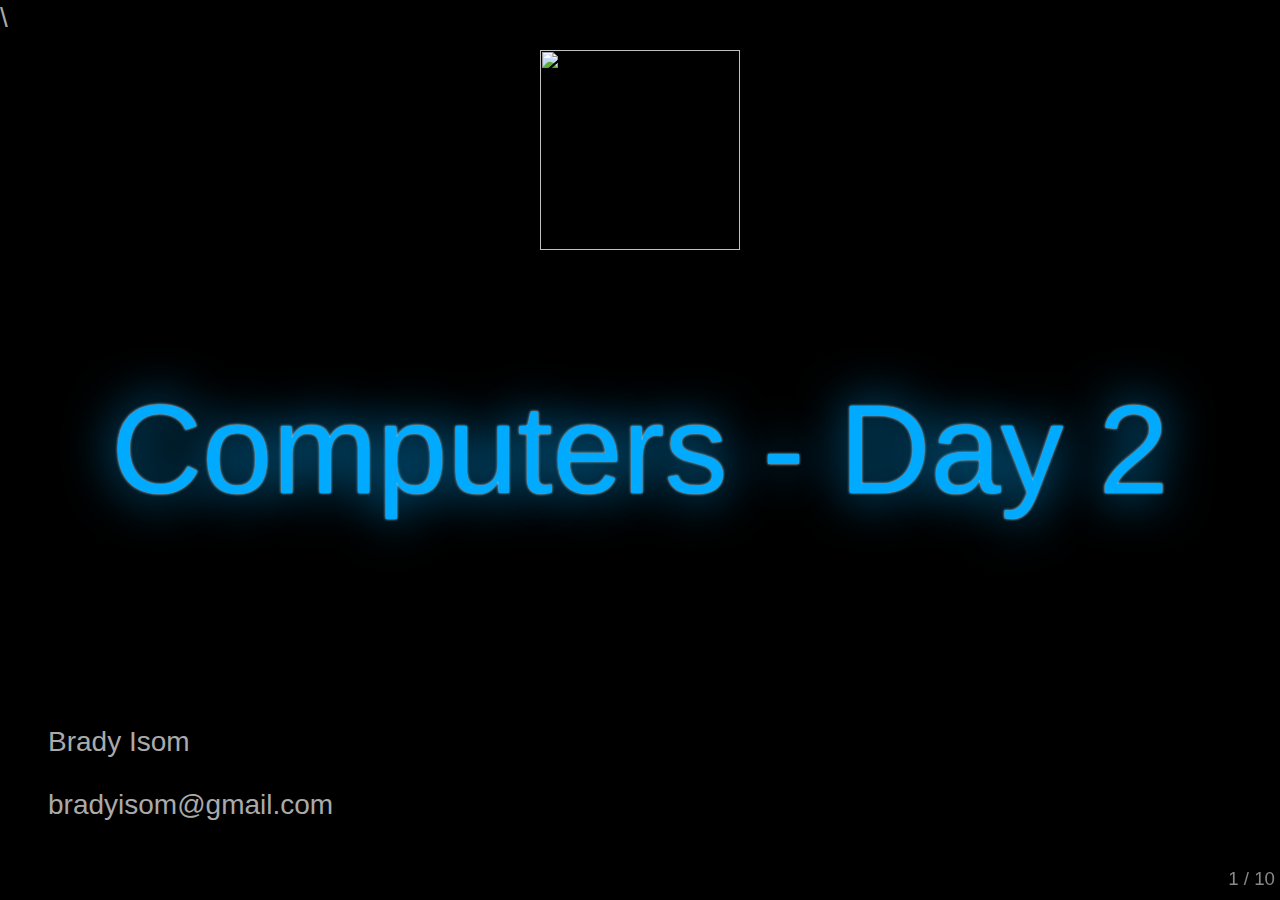
==== day2.html @ 20b05dba "Cleanup of day 1. Started day 2." ====
<!DOCTYPE html>
<html>
<head>
  <meta charset="utf-8">
  <meta http-equiv="X-UA-Compatible" content="IE=edge,chrome=1">
  <meta name="viewport" content="width=1024, user-scalable=no">

  <title>Computers MB - Day 2</title>

  <!-- Required stylesheet -->
  <link rel="stylesheet" media="screen" href="core/deck.core.css">

  <!-- Extension CSS files go here. Remove or add as needed. -->
  <link rel="stylesheet" media="screen" href="extensions/goto/deck.goto.css">
  <link rel="stylesheet" media="screen" href="extensions/menu/deck.menu.css">
  <link rel="stylesheet" media="screen" href="extensions/navigation/deck.navigation.css">
  <link rel="stylesheet" media="screen" href="extensions/status/deck.status.css">
  <link rel="stylesheet" media="screen" href="extensions/scale/deck.scale.css">

  <!-- Style theme. More available in /themes/style/ or create your own. -->
<!--   <link rel="stylesheet" media="screen" href="themes/style/web-2.0.css"> -->
  <link rel="stylesheet" media="screen" href="themes/style/neon.css">

  <!-- Transition theme. More available in /themes/transition/ or create your own. -->
  <link rel="stylesheet" media="screen" href="themes/transition/horizontal-slide.css">

  <!-- Basic black and white print styles -->
  <link rel="stylesheet" media="print" href="core/print.css">

  <link rel="stylesheet" href="styles.css">

  <!-- Required Modernizr file -->
  <script src="modernizr.custom.js"></script>
</head>
<body>
  <div class="deck-container">

    <!-- Begin slides. Just make elements with a class of slide. -->

    <section class="slide">
      <img class="logo" src="images/Computerbadge.gif" alt="">
      <h1>Computers - Day 2</h1>
      <div class="author">
        <p>Brady Isom</p>
        <p>bradyisom@gmail.com</p>
      </div>
    </section>
\
    <section class="slide">
      <h2>Overview</h2>
      <ul>
        <li>
          <b>Day 1 (2 weeks ago)</b>
          <ul>
            <li>Requirements 3, 4 &amp; 5</li>
          </ul>
        </li>
        <li>
          <b>Homework (Should be done!)</b>
          <ul>
            <li>Requirements 6 &amp; 7</li>
          </ul>
        </li>
        <li>
          <b>Day 2 (today)</b>
          <ul>
            <li>Requirements 1, 2, 8 &amp; 9</li>
            <li>Pass off</li>
          </ul>
        </li>
      </ul>
    </section>

    <section class="slide">
      <h1>Pencils Ready?</h1>
    </section>

    <section class="slide">
      <h2>Requirement #1</h2>

      <p>Discuss with your counselor the tips for online safety.</p>
      <ul>
        <li class="slide"></li>
        <li class="slide"></li>
        <li class="slide"></li>
        <li class="slide"></li>
      </ul>
    </section>
<!-- --

## Requirement #1

Discuss with your counselor the tips for online safety.

--

## Requirement #2a

Give a short history of the computer. 

--

## Requirement #2b

Explain how the invention of the computer has affected society, science, and technology.

--

## Requirement #8a

Explain why copyright laws exist

--

## Requirement #8b

Explain why it is not permissible to accept a paid, copyrighted computer game or program from a friend unless the game or program is considered freeware or shareware. Explain the concepts of freeware and shareware.

--

## Requirement #8c

Explain the restrictions and limitations of downloading music from the Internet

--

## Requirement 9

Find out about three career opportunities in the computer industry. Pick one and find out the education, training, and experience required for this profession. Discuss this with your counselor, and explain why this profession might interest you. Report what you learn to your counselor.
 -->
    <section class="slide">
      <h1>Pass Off</h1>
    </section>

    <section class="slide">
      <img class="logo" src="images/Computerbadge.gif" alt="">
      <h1>Computers - Day 2</h1>
      <div class="author">
        <p>Brady Isom</p>
        <p>bradyisom@gmail.com</p>
      </div>
    </section>

    <!-- End slides. -->

    <!-- Begin extension snippets. Add or remove as needed. -->

    <!-- deck.navigation snippet -->
<!--     <div aria-role="navigation">
      <a href="#" class="deck-prev-link" title="Previous">&#8592;</a>
      <a href="#" class="deck-next-link" title="Next">&#8594;</a>
    </div>
 -->
    <!-- deck.status snippet -->
    <p class="deck-status" aria-role="status">
      <span class="deck-status-current"></span>
      /
      <span class="deck-status-total"></span>
    </p>

    <!-- deck.goto snippet -->
    <form action="." method="get" class="goto-form">
      <label for="goto-slide">Go to slide:</label>
      <input type="text" name="slidenum" id="goto-slide" list="goto-datalist">
      <datalist id="goto-datalist"></datalist>
      <input type="submit" value="Go">
    </form>

    <!-- End extension snippets. -->
  </div>

<!-- Required JS files. -->
<script src="jquery.min.js"></script>
<script src="core/deck.core.js"></script>

<!-- Extension JS files. Add or remove as needed. -->
<script src="extensions/menu/deck.menu.js"></script>
<script src="extensions/goto/deck.goto.js"></script>
<script src="extensions/status/deck.status.js"></script>
<script src="extensions/navigation/deck.navigation.js"></script>
<script src="extensions/scale/deck.scale.js"></script>

<!-- Initialize the deck. You can put this in an external file if desired. -->
<script>
  $(function() {
    $.deck('.slide');
  });
</script>
</body>
</html>
---- core/deck.core.css ----
html, body {
  height: 100%;
  padding: 0;
  margin: 0;
}

.deck-container {
  position: relative;
  min-height: 100%;
  margin: 0 auto;
  overflow: hidden;
  overflow-y: auto;
}
.js .deck-container {
  visibility: hidden;
}
.ready .deck-container {
  visibility: visible;
}
.touch .deck-container {
  -webkit-text-size-adjust: none;
  -moz-text-size-adjust: none;
}

.deck-loading {
  display: none;
}

.slide {
  width: auto;
  min-height: 100%;
  position: relative;
}

.deck-before, .deck-previous, .deck-next, .deck-after {
  position: absolute;
  left: -999em;
  top: -999em;
}

.deck-current {
  z-index: 2;
}

.slide .slide {
  visibility: hidden;
  position: static;
  min-height: 0;
}

.deck-child-current {
  position: static;
  z-index: 2;
}
.deck-child-current .slide {
  visibility: hidden;
}
.deck-child-current .deck-previous, .deck-child-current .deck-before, .deck-child-current .deck-current {
  visibility: visible;
}
---- extensions/goto/deck.goto.css ----
.goto-form {
  position: absolute;
  z-index: 3;
  bottom: 10px;
  left: 50%;
  height: 1.75em;
  margin: 0 0 0 -9.125em;
  line-height: 1.75em;
  padding: 0.625em;
  display: none;
  background: #ccc;
  overflow: hidden;
  border-radius: 10px;
}
.goto-form label {
  font-weight: bold;
}
.goto-form label, .goto-form input {
  display: inline-block;
  font-family: inherit;
}
.deck-goto .goto-form {
  display: block;
}

#goto-slide {
  width: 8.375em;
  margin: 0 0.625em;
  height: 1.4375em;
}

@media print {
  .goto-form, #goto-slide {
    display: none;
  }
}
---- extensions/menu/deck.menu.css ----
.deck-menu {
  overflow: auto;
}
.deck-menu .slide {
  background: #eee;
  position: relative;
  left: 0;
  top: 0;
  visibility: visible;
  cursor: pointer;
}
.no-csstransforms .deck-menu > .slide {
  float: left;
  width: 22%;
  height: 22%;
  min-height: 0;
  margin: 1%;
  font-size: 0.22em;
  overflow: hidden;
  padding: 0 0.5%;
}
.csstransforms .deck-menu > .slide {
  -webkit-transform: scale(0.22) !important;
  -ms-transform: scale(0.22) !important;
  transform: scale(0.22) !important;
  -webkit-transform-origin: 0 0;
  -ms-transform-origin: 0 0;
  transform-origin: 0 0;
  -moz-box-sizing: border-box;
  box-sizing: border-box;
  width: 100%;
  height: 100%;
  overflow: hidden;
  padding: 0 48px;
  margin: 12px;
}
.deck-menu iframe, .deck-menu img, .deck-menu video {
  max-width: 100%;
}
.deck-menu .deck-current, .no-touch .deck-menu .slide:hover {
  background: #ddf;
}
.deck-menu.deck-container:hover .deck-prev-link, .deck-menu.deck-container:hover .deck-next-link {
  display: none;
}
---- extensions/navigation/deck.navigation.css ----
.deck-prev-link, .deck-next-link {
  display: none;
  position: absolute;
  z-index: 3;
  top: 50%;
  width: 32px;
  height: 32px;
  margin-top: -16px;
  font-size: 20px;
  font-weight: bold;
  line-height: 32px;
  vertical-align: middle;
  text-align: center;
  text-decoration: none;
  color: #fff;
  background: #888;
  border-radius: 16px;
}
.deck-prev-link:hover, .deck-prev-link:focus, .deck-prev-link:active, .deck-prev-link:visited, .deck-next-link:hover, .deck-next-link:focus, .deck-next-link:active, .deck-next-link:visited {
  color: #fff;
}

.deck-prev-link {
  left: 8px;
}

.deck-next-link {
  right: 8px;
}

.deck-container:hover .deck-prev-link, .deck-container:hover .deck-next-link {
  display: block;
}
.deck-container:hover .deck-prev-link.deck-nav-disabled, .touch .deck-container:hover .deck-prev-link, .deck-container:hover .deck-next-link.deck-nav-disabled, .touch .deck-container:hover .deck-next-link {
  display: none;
}

@media print {
  .deck-prev-link, .deck-next-link {
    display: none !important;
  }
}
---- extensions/status/deck.status.css ----
.deck-status {
  position: absolute;
  bottom: 10px;
  right: 5px;
  color: #888;
  z-index: 3;
  margin: 0;
}

body > .deck-container .deck-status {
  position: fixed;
}

@media print {
  .deck-status {
    display: none;
  }
}
---- extensions/scale/deck.scale.css ----
.csstransforms .deck-container.deck-scale:not(.deck-menu) {
  overflow: hidden;
}
.csstransforms .deck-container.deck-scale:not(.deck-menu) > .slide {
  -moz-box-sizing: padding-box;
  box-sizing: padding-box;
  width: 100%;
  padding-bottom: 20px;
}
.csstransforms .deck-container.deck-scale:not(.deck-menu) > .slide > .deck-slide-scaler {
  -webkit-transform-origin: 50% 0;
  -ms-transform-origin: 50% 0;
  transform-origin: 50% 0;
}

.csstransforms .deck-container.deck-menu .deck-slide-scaler {
  -webkit-transform: none !important;
  -ms-transform: none !important;
  transform: none !important;
}
---- themes/style/web-2.0.css ----
@charset "UTF-8";
/* Resets and base styles from HTML5 Boilerplate */
div, span, object, iframe,
h1, h2, h3, h4, h5, h6, p, blockquote, pre,
abbr, address, cite, code, del, dfn, em, img, ins, kbd, q, samp,
small, strong, sub, sup, var, b, i, dl, dt, dd, ol, ul, li,
fieldset, form, label, legend,
table, caption, tbody, tfoot, thead, tr, th, td,
article, aside, canvas, details, figcaption, figure,
footer, header, hgroup, menu, nav, section, summary,
time, mark, audio, video {
  margin: 0;
  padding: 0;
  border: 0;
  font-size: 100%;
  font: inherit;
  vertical-align: baseline;
}

article, aside, details, figcaption, figure,
footer, header, hgroup, menu, nav, section {
  display: block;
}

blockquote, q {
  quotes: none;
}
blockquote:before, blockquote:after, q:before, q:after {
  content: "";
  content: none;
}

ins {
  background-color: #ff9;
  color: #000;
  text-decoration: none;
}

mark {
  background-color: #ff9;
  color: #000;
  font-style: italic;
  font-weight: bold;
}

del {
  text-decoration: line-through;
}

abbr[title], dfn[title] {
  border-bottom: 1px dotted;
  cursor: help;
}

table {
  border-collapse: collapse;
  border-spacing: 0;
}

hr {
  display: block;
  height: 1px;
  border: 0;
  border-top: 1px solid #ccc;
  margin: 1em 0;
  padding: 0;
}

input, select {
  vertical-align: middle;
}

select, input, textarea, button {
  font: 99% sans-serif;
}

pre, code, kbd, samp {
  font-family: monospace, sans-serif;
}

a {
  -webkit-tap-highlight-color: rgba(0, 0, 0, 0);
}
a:hover, a:active {
  outline: none;
}

ul, ol {
  margin-left: 2em;
  vertical-align: top;
}

ol {
  list-style-type: decimal;
}

nav ul, nav li {
  margin: 0;
  list-style: none;
  list-style-image: none;
}

small {
  font-size: 85%;
}

strong, th {
  font-weight: bold;
}

td {
  vertical-align: top;
}

sub, sup {
  font-size: 75%;
  line-height: 0;
  position: relative;
}

sup {
  top: -0.5em;
}

sub {
  bottom: -0.25em;
}

textarea {
  overflow: auto;
}

input[type="radio"] {
  vertical-align: text-bottom;
}

input[type="checkbox"] {
  vertical-align: bottom;
}

label,
input[type="button"],
input[type="submit"],
input[type="image"],
button {
  cursor: pointer;
}

button, input, select, textarea {
  margin: 0;
}

input:invalid, textarea:invalid {
  border-radius: 1px;
  -moz-box-shadow: 0px 0px 5px red;
  -webkit-box-shadow: 0px 0px 5px red;
  box-shadow: 0px 0px 5px red;
}
input:invalid .no-boxshadow, textarea:invalid .no-boxshadow {
  background-color: #f0dddd;
}

button {
  width: auto;
  overflow: visible;
}

select, input, textarea {
  color: #444444;
}

a {
  color: #607890;
}
a:hover, a:focus {
  color: #036;
}
a:link {
  -webkit-tap-highlight-color: #fff;
}

/* End HTML5 Boilerplate adaptations */
h1 {
  font-size: 4.5em;
}

h1, .vcenter {
  font-weight: bold;
  text-align: center;
  padding-top: 1em;
  max-height: 100%;
}
.csstransforms h1, .csstransforms .vcenter {
  padding: 0 48px;
  position: absolute;
  left: 0;
  right: 0;
  top: 50%;
  -webkit-transform: translate(0, -50%);
  -moz-transform: translate(0, -50%);
  -ms-transform: translate(0, -50%);
  -o-transform: translate(0, -50%);
  transform: translate(0, -50%);
}

.vcenter h1 {
  position: relative;
  top: auto;
  padding: 0;
  -webkit-transform: none;
  -moz-transform: none;
  -ms-transform: none;
  -o-transform: none;
  transform: none;
}

h2 {
  font-size: 2.25em;
  font-weight: bold;
  padding-top: .5em;
  margin: 0 0 .66666em 0;
  border-bottom: 3px solid #888;
}

h3 {
  font-size: 1.4375em;
  font-weight: bold;
  margin-bottom: .30435em;
}

h4 {
  font-size: 1.25em;
  font-weight: bold;
  margin-bottom: .25em;
}

h5 {
  font-size: 1.125em;
  font-weight: bold;
  margin-bottom: .2222em;
}

h6 {
  font-size: 1em;
  font-weight: bold;
}

img, iframe, video {
  display: block;
  max-width: 100%;
}

video, iframe, img {
  display: block;
  margin: 0 auto;
}

p, blockquote, iframe, img, ul, ol, pre, video {
  margin-bottom: 1em;
}

pre {
  white-space: pre;
  white-space: pre-wrap;
  word-wrap: break-word;
  padding: 1em;
  border: 1px solid #888;
}

em {
  font-style: italic;
}

li {
  padding: .25em 0;
  vertical-align: middle;
}
li > ol, li > ul {
  margin-bottom: inherit;
}

.deck-container {
  font-size: 16px;
  line-height: 1.25;
  color: #444;
}

.slide {
  -moz-box-sizing: border-box;
  box-sizing: border-box;
  width: 100%;
}

h1, h2, h3, h4, h5, h6 {
  font-family: "Hoefler Text", Constantia, Palatino, "Palatino Linotype", "Book Antiqua", Georgia, serif;
}

h1 {
  color: #08455f;
}

h2 {
  color: #0b7495;
  border-bottom: 0;
}
.cssreflections h2 {
  line-height: 1;
  -webkit-box-reflect: below -0.5555em -webkit-gradient(linear, left top, left bottom, from(transparent), color-stop(0.3, transparent), color-stop(0.7, rgba(255, 255, 255, 0.1)), to(transparent));
  -moz-box-reflect: below -0.5555em -moz-linear-gradient(top, transparent 0%, transparent 30%, rgba(255, 255, 255, 0.3) 100%);
}

h3 {
  color: #000;
}

pre {
  border-color: #cde;
  background: #fff;
  position: relative;
  z-index: auto;
  border-radius: 5px;
  /* http://nicolasgallagher.com/css-drop-shadows-without-images/ */
}
.csstransforms.boxshadow pre > :first-child:before {
  content: "";
  position: absolute;
  z-index: -1;
  background: #fff;
  top: 0;
  bottom: 0;
  left: 0;
  right: 0;
}
.csstransforms.boxshadow pre:before, .csstransforms.boxshadow pre:after {
  content: "";
  position: absolute;
  z-index: -2;
  bottom: 15px;
  width: 50%;
  height: 20%;
  max-width: 300px;
  box-shadow: 0 15px 10px rgba(0, 0, 0, 0.7);
}
.csstransforms.boxshadow pre:before {
  left: 10px;
  -webkit-transform: rotate(-3deg);
  -ms-transform: rotate(-3deg);
  transform: rotate(-3deg);
}
.csstransforms.boxshadow pre:after {
  right: 10px;
  -webkit-transform: rotate(3deg);
  -ms-transform: rotate(3deg);
  transform: rotate(3deg);
}

code {
  color: #789;
}

blockquote {
  font-family: "Hoefler Text", Constantia, Palatino, "Palatino Linotype", "Book Antiqua", Georgia, serif;
  font-size: 2em;
  padding: 1em 2em .5em 2em;
  color: #000;
  background: #fff;
  position: relative;
  border: 1px solid #cde;
  z-index: auto;
  border-radius: 5px;
}
.boxshadow blockquote > :first-child:before {
  content: "";
  position: absolute;
  z-index: -1;
  background: #fff;
  top: 0;
  bottom: 0;
  left: 0;
  right: 0;
}
.boxshadow blockquote:after {
  content: "";
  position: absolute;
  z-index: -2;
  top: 10px;
  bottom: 10px;
  left: 0;
  right: 50%;
  -moz-border-radius: 10px / 100px;
  border-radius: 10px / 100px;
  box-shadow: 0 0 15px rgba(0, 0, 0, 0.6);
}
blockquote p {
  margin: 0;
}
blockquote cite {
  font-size: .5em;
  font-style: normal;
  font-weight: bold;
  color: #888;
}
blockquote:before {
  content: "“";
  position: absolute;
  top: 0;
  left: 0;
  font-size: 5em;
  line-height: 1;
  color: #ccf0f0;
  z-index: 1;
}

::-moz-selection {
  background: #08455f;
  color: #fff;
}

::selection {
  background: #08455f;
  color: #fff;
}

a, a:hover, a:focus, a:active, a:visited {
  color: #599;
  text-decoration: none;
}
a:hover, a:focus {
  text-decoration: underline;
}

.deck-container {
  font-family: "Gill Sans", "Gill Sans MT", Calibri, sans-serif;
  font-size: 1.75em;
  background: #f4fafe;
  /* Old browsers */
  background: -moz-linear-gradient(top, #f4fafe 0%, #ccf0f0 100%);
  /* FF3.6+ */
  background: -webkit-gradient(linear, left top, left bottom, color-stop(0%, #f4fafe), color-stop(100%, #ccf0f0));
  /* Chrome,Safari4+ */
  background: -webkit-linear-gradient(top, #f4fafe 0%, #ccf0f0 100%);
  /* Chrome10+,Safari5.1+ */
  background: -o-linear-gradient(top, #f4fafe 0%, #ccf0f0 100%);
  /* Opera11.10+ */
  background: -ms-linear-gradient(top, #f4fafe 0%, #ccf0f0 100%);
  /* IE10+ */
  background: linear-gradient(top, #f4fafe 0%, #ccf0f0 100%);
  /* W3C */
  background-attachment: fixed;
  text-shadow: 1px 1px 1px rgba(255, 255, 255, 0.5);
}
.deck-container > .slide {
  padding: 0 48px;
}

.slide .deck-before, .slide .deck-previous {
  opacity: 0.4;
}
.slide .deck-before:not(.deck-child-current) .deck-before, .slide .deck-before:not(.deck-child-current) .deck-previous, .slide .deck-previous:not(.deck-child-current) .deck-before, .slide .deck-previous:not(.deck-child-current) .deck-previous {
  opacity: 1;
}
.slide .deck-child-current {
  opacity: 1;
}

.deck-prev-link, .deck-next-link {
  background: #fff;
  opacity: 0.5;
}
.deck-prev-link, .deck-prev-link:hover, .deck-prev-link:focus, .deck-prev-link:active, .deck-prev-link:visited, .deck-next-link, .deck-next-link:hover, .deck-next-link:focus, .deck-next-link:active, .deck-next-link:visited {
  color: #599;
}
.deck-prev-link:hover, .deck-prev-link:focus, .deck-next-link:hover, .deck-next-link:focus {
  opacity: 1;
  text-decoration: none;
}

.deck-status {
  font-size: 0.6666em;
}

.deck-menu .slide {
  background: transparent;
  border-radius: 5px;
}
.rgba .deck-menu .slide {
  background: rgba(0, 0, 0, 0.1);
}
.deck-menu .slide.deck-current, .rgba .deck-menu .slide.deck-current, .no-touch .deck-menu .slide:hover {
  background: #fff;
}

.goto-form {
  background: #fff;
  border: 1px solid #cde;
  border-radius: 5px;
}
.boxshadow .goto-form {
  box-shadow: 0 15px 10px -10px rgba(0, 0, 0, 0.5), 0 1px 4px rgba(0, 0, 0, 0.3), 0 0 40px rgba(0, 0, 0, 0.1) inset;
}
---- themes/style/neon.css ----
/* Resets and base styles from HTML5 Boilerplate */
div, span, object, iframe,
h1, h2, h3, h4, h5, h6, p, blockquote, pre,
abbr, address, cite, code, del, dfn, em, img, ins, kbd, q, samp,
small, strong, sub, sup, var, b, i, dl, dt, dd, ol, ul, li,
fieldset, form, label, legend,
table, caption, tbody, tfoot, thead, tr, th, td,
article, aside, canvas, details, figcaption, figure,
footer, header, hgroup, menu, nav, section, summary,
time, mark, audio, video {
  margin: 0;
  padding: 0;
  border: 0;
  font-size: 100%;
  font: inherit;
  vertical-align: baseline;
}

article, aside, details, figcaption, figure,
footer, header, hgroup, menu, nav, section {
  display: block;
}

blockquote, q {
  quotes: none;
}
blockquote:before, blockquote:after, q:before, q:after {
  content: "";
  content: none;
}

ins {
  background-color: #ff9;
  color: #000;
  text-decoration: none;
}

mark {
  background-color: #ff9;
  color: #000;
  font-style: italic;
  font-weight: bold;
}

del {
  text-decoration: line-through;
}

abbr[title], dfn[title] {
  border-bottom: 1px dotted;
  cursor: help;
}

table {
  border-collapse: collapse;
  border-spacing: 0;
}

hr {
  display: block;
  height: 1px;
  border: 0;
  border-top: 1px solid #ccc;
  margin: 1em 0;
  padding: 0;
}

input, select {
  vertical-align: middle;
}

select, input, textarea, button {
  font: 99% sans-serif;
}

pre, code, kbd, samp {
  font-family: monospace, sans-serif;
}

a {
  -webkit-tap-highlight-color: rgba(0, 0, 0, 0);
}
a:hover, a:active {
  outline: none;
}

ul, ol {
  margin-left: 2em;
  vertical-align: top;
}

ol {
  list-style-type: decimal;
}

nav ul, nav li {
  margin: 0;
  list-style: none;
  list-style-image: none;
}

small {
  font-size: 85%;
}

strong, th {
  font-weight: bold;
}

td {
  vertical-align: top;
}

sub, sup {
  font-size: 75%;
  line-height: 0;
  position: relative;
}

sup {
  top: -0.5em;
}

sub {
  bottom: -0.25em;
}

textarea {
  overflow: auto;
}

input[type="radio"] {
  vertical-align: text-bottom;
}

input[type="checkbox"] {
  vertical-align: bottom;
}

label,
input[type="button"],
input[type="submit"],
input[type="image"],
button {
  cursor: pointer;
}

button, input, select, textarea {
  margin: 0;
}

input:invalid, textarea:invalid {
  border-radius: 1px;
  -moz-box-shadow: 0px 0px 5px red;
  -webkit-box-shadow: 0px 0px 5px red;
  box-shadow: 0px 0px 5px red;
}
input:invalid .no-boxshadow, textarea:invalid .no-boxshadow {
  background-color: #f0dddd;
}

button {
  width: auto;
  overflow: visible;
}

select, input, textarea {
  color: #444444;
}

a {
  color: #607890;
}
a:hover, a:focus {
  color: #036;
}
a:link {
  -webkit-tap-highlight-color: #fff;
}

/* End HTML5 Boilerplate adaptations */
h1 {
  font-size: 4.5em;
}

h1, .vcenter {
  font-weight: bold;
  text-align: center;
  padding-top: 1em;
  max-height: 100%;
}
.csstransforms h1, .csstransforms .vcenter {
  padding: 0 48px;
  position: absolute;
  left: 0;
  right: 0;
  top: 50%;
  -webkit-transform: translate(0, -50%);
  -moz-transform: translate(0, -50%);
  -ms-transform: translate(0, -50%);
  -o-transform: translate(0, -50%);
  transform: translate(0, -50%);
}

.vcenter h1 {
  position: relative;
  top: auto;
  padding: 0;
  -webkit-transform: none;
  -moz-transform: none;
  -ms-transform: none;
  -o-transform: none;
  transform: none;
}

h2 {
  font-size: 2.25em;
  font-weight: bold;
  padding-top: .5em;
  margin: 0 0 .66666em 0;
  border-bottom: 3px solid #888;
}

h3 {
  font-size: 1.4375em;
  font-weight: bold;
  margin-bottom: .30435em;
}

h4 {
  font-size: 1.25em;
  font-weight: bold;
  margin-bottom: .25em;
}

h5 {
  font-size: 1.125em;
  font-weight: bold;
  margin-bottom: .2222em;
}

h6 {
  font-size: 1em;
  font-weight: bold;
}

img, iframe, video {
  display: block;
  max-width: 100%;
}

video, iframe, img {
  display: block;
  margin: 0 auto;
}

p, blockquote, iframe, img, ul, ol, pre, video {
  margin-bottom: 1em;
}

pre {
  white-space: pre;
  white-space: pre-wrap;
  word-wrap: break-word;
  padding: 1em;
  border: 1px solid #888;
}

em {
  font-style: italic;
}

li {
  padding: .25em 0;
  vertical-align: middle;
}
li > ol, li > ul {
  margin-bottom: inherit;
}

.deck-container {
  font-size: 16px;
  line-height: 1.25;
  color: #444;
}

.slide {
  -moz-box-sizing: border-box;
  box-sizing: border-box;
  width: 100%;
}

h1 {
  color: #0af;
  font-weight: normal;
  font-weight: 100;
  text-shadow: 0 0 50px #0af, 0 0 3px #fff;
}

h2 {
  color: #af0;
  border-bottom-color: #ccc;
  font-weight: normal;
  font-weight: 100;
  text-shadow: 0 0 15px #af0, 0 0 2px #fff;
  border-bottom: 1px solid #333;
}

h3 {
  color: #fff;
  font-weight: normal;
  font-weight: 100;
  text-shadow: 0 0 10px #fff, 0 0 2px #fff;
}

pre {
  border-color: #333;
}
pre code {
  color: #fff;
}

code {
  color: #f0a;
}

blockquote {
  font-size: 2em;
  padding: 1em 2em;
  color: #fff;
  border-left: 5px solid #fff;
}
blockquote p {
  margin: 0;
}
blockquote cite {
  font-size: .5em;
  font-style: normal;
  font-weight: normal;
  font-weight: 100;
  color: #aaa;
  text-shadow: 0 0 15px #fff, 0 0 2px #fff;
}

::-moz-selection {
  background: #a0f;
}

::selection {
  background: #a0f;
}

a, a:hover, a:focus, a:active, a:visited {
  color: #f0a;
  text-decoration: none;
}
a:hover, a:focus {
  text-decoration: underline;
}

.deck-container {
  font-family: "Gill Sans", "Gill Sans MT", Calibri, sans-serif;
  font-size: 1.75em;
  color: #aaa;
  background: #000;
}
.deck-container > .slide {
  padding: 0 48px;
}

.slide .deck-before, .slide .deck-previous {
  opacity: 0.4;
}
.slide .deck-before:not(.deck-child-current) .deck-before, .slide .deck-before:not(.deck-child-current) .deck-previous, .slide .deck-previous:not(.deck-child-current) .deck-before, .slide .deck-previous:not(.deck-child-current) .deck-previous {
  opacity: 1;
}
.slide .deck-child-current {
  opacity: 1;
}

.deck-prev-link, .deck-next-link {
  background: #f0a;
  text-shadow: 0 0 3px #fff;
}
.deck-prev-link, .deck-prev-link:hover, .deck-prev-link:focus, .deck-prev-link:active, .deck-prev-link:visited, .deck-next-link, .deck-next-link:hover, .deck-next-link:focus, .deck-next-link:active, .deck-next-link:visited {
  color: #fff;
}
.deck-prev-link:hover, .deck-prev-link:focus, .deck-next-link:hover, .deck-next-link:focus {
  text-decoration: none;
  box-shadow: 0 0 20px #f0a, 0 0 5px #fff;
}

.deck-status {
  font-size: 0.6666em;
}

.goto-form {
  background: #000;
  border: 1px solid #f0a;
}
.goto-form label {
  color: #fff;
}

.deck-menu .slide {
  background: #333;
}
.deck-menu .deck-current {
  background: #444;
}
.boxshadow .deck-menu .deck-current {
  background: #000;
  box-shadow: 0 0 20px #f0a, 0 0 5px #fff;
}
.no-touch .deck-menu .slide:hover {
  background: #444;
}
.no-touch.boxshadow .deck-menu .slide:hover {
  background: #000;
  box-shadow: 0 0 20px #f0a, 0 0 5px #fff;
}
---- themes/transition/horizontal-slide.css ----
.csstransitions.csstransforms {
  overflow-x: hidden;
}
.csstransitions.csstransforms .deck-container > .slide {
  -webkit-transition: -webkit-transform 500ms ease-in-out;
  transition: transform 500ms ease-in-out;
}
.csstransitions.csstransforms .deck-container:not(.deck-menu) > .slide {
  position: absolute;
  top: 0;
  left: 0;
}
.csstransitions.csstransforms .deck-container:not(.deck-menu) > .slide .slide {
  position: relative;
  left: 0;
  top: 0;
  -webkit-transition: -webkit-transform 500ms ease-in-out, opacity 500ms ease-in-out;
  transition: transform 500ms ease-in-out, opacity 500ms ease-in-out;
}
.csstransitions.csstransforms .deck-container:not(.deck-menu) > .slide .deck-next, .csstransitions.csstransforms .deck-container:not(.deck-menu) > .slide .deck-after {
  visibility: visible;
  -webkit-transform: translate3d(200%, 0, 0);
  -ms-transform: translate(200%, 0);
  transform: translate3d(200%, 0, 0);
}
.csstransitions.csstransforms .deck-container:not(.deck-menu) > .deck-previous {
  -webkit-transform: translate3d(-200%, 0, 0);
  -ms-transform: translate(-200%, 0);
  transform: translate3d(-200%, 0, 0);
}
.csstransitions.csstransforms .deck-container:not(.deck-menu) > .deck-before {
  -webkit-transform: translate3d(-400%, 0, 0);
  -ms-transform: translate(-400%, 0);
  transform: translate3d(-400%, 0, 0);
}
.csstransitions.csstransforms .deck-container:not(.deck-menu) > .deck-next {
  -webkit-transform: translate3d(200%, 0, 0);
  -ms-transform: translate(200%, 0);
  transform: translate3d(200%, 0, 0);
}
.csstransitions.csstransforms .deck-container:not(.deck-menu) > .deck-after {
  -webkit-transform: translate3d(400%, 0, 0);
  -ms-transform: translate(400%, 0);
  transform: translate3d(400%, 0, 0);
}
.csstransitions.csstransforms .deck-container:not(.deck-menu) > .deck-before .slide, .csstransitions.csstransforms .deck-container:not(.deck-menu) > .deck-previous .slide {
  visibility: visible;
}
.csstransitions.csstransforms .deck-container:not(.deck-menu) > .deck-child-current {
  -webkit-transform: none;
  -ms-transform: none;
  transform: none;
}
---- core/print.css ----
body {
  font-size: 18pt;
}

h1 {
  font-size: 48pt;
}

h2 {
  font-size: 36pt;
}

h3 {
  font-size: 28pt;
}

pre {
  border: 1px solid #000;
  padding: 10px;
  white-space: pre-wrap;
}

.deck-container > .slide {
  page-break-after: always;
}
---- styles.css ----
.logo {
	position: absolute;
	top: 50px;
	left: 50%;
	margin-left: -100px;
	width: 200px;
	height: 200px;
}

.slide em {
	font-size: 1.2em;
	text-transform: uppercase;
	color: yellow;
}

.author {
	position: absolute;
	bottom: 50px;
	margin: auto;
}
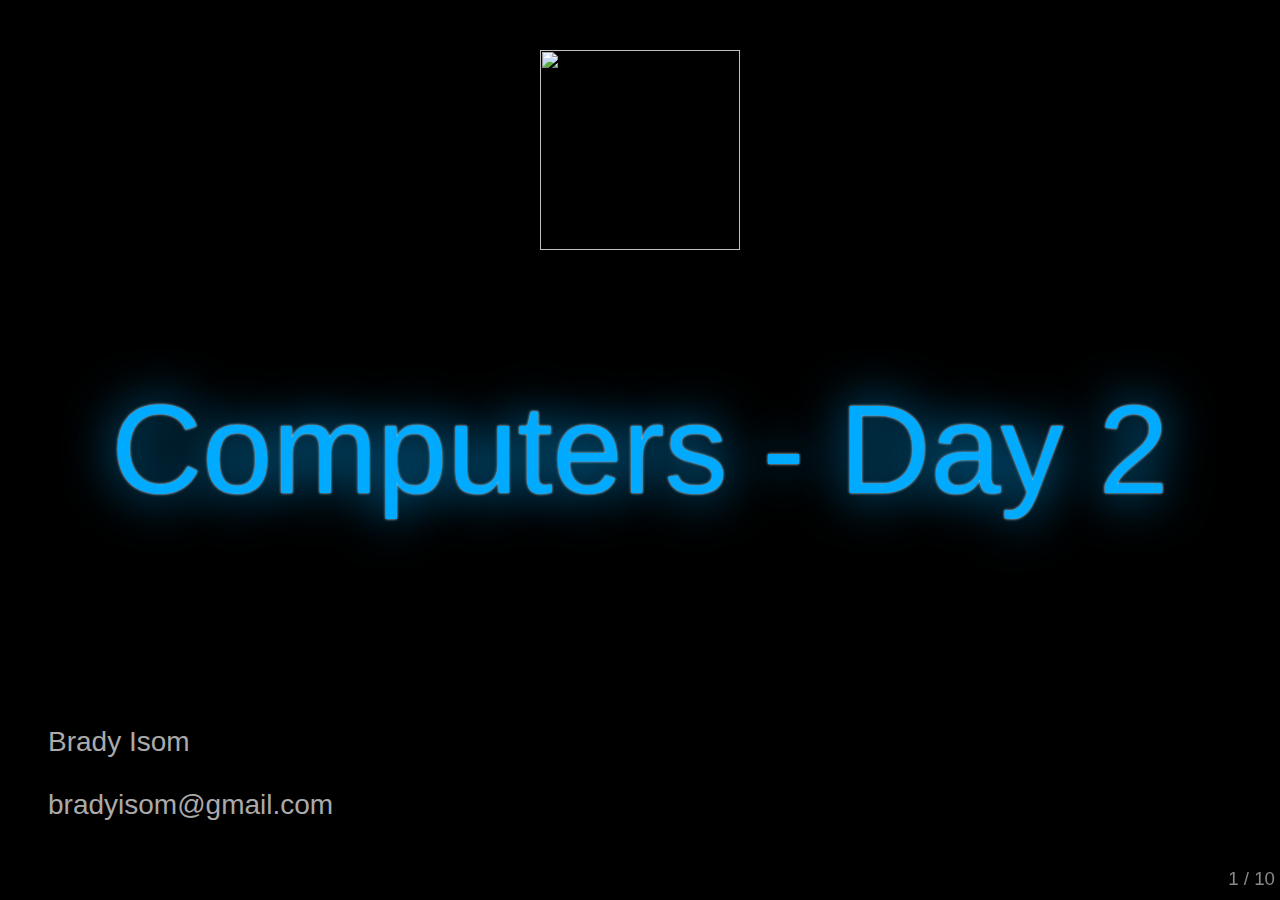
==== commit 6d411d7c: "Added links to slides and workbook" ====
--- a/day2.html
+++ b/day2.html
@@ -45,7 +45,7 @@
         <p>bradyisom@gmail.com</p>
       </div>
     </section>
-\
+
     <section class="slide">
       <h2>Overview</h2>
       <ul>
@@ -69,6 +69,8 @@
           </ul>
         </li>
       </ul>
+      <p>Slides are online at <a href="http://bradyisom.github.io/computermb-slides">http://bradyisom.github.io/computermb-slides</a></p>
+      <p>Workbook is available at <a href="http://meritbadge.org/wiki/images/3/34/Computers.pdf">http://meritbadge.org/wiki/images/3/34/Computers.pdf</a></p>
     </section>
 
     <section class="slide">
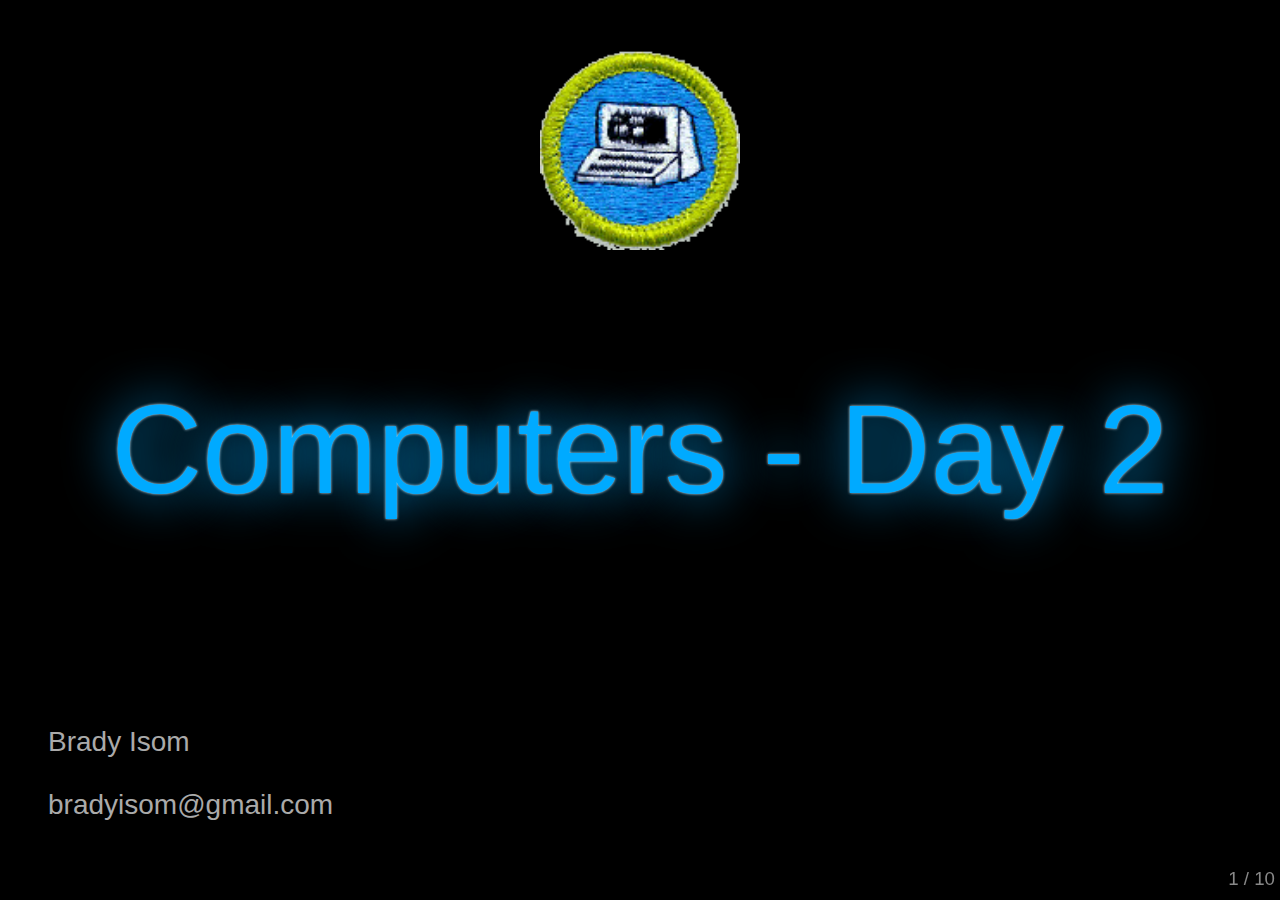
==== commit b467eba3: "Fixed image casing issues" ====
--- a/day2.html
+++ b/day2.html
@@ -38,7 +38,7 @@
     <!-- Begin slides. Just make elements with a class of slide. -->
 
     <section class="slide">
-      <img class="logo" src="images/Computerbadge.gif" alt="">
+      <img class="logo" src="images/computerbadge.gif" alt="">
       <h1>Computers - Day 2</h1>
       <div class="author">
         <p>Brady Isom</p>
@@ -135,7 +135,7 @@
     </section>
 
     <section class="slide">
-      <img class="logo" src="images/Computerbadge.gif" alt="">
+      <img class="logo" src="images/computerbadge.gif" alt="">
       <h1>Computers - Day 2</h1>
       <div class="author">
         <p>Brady Isom</p>
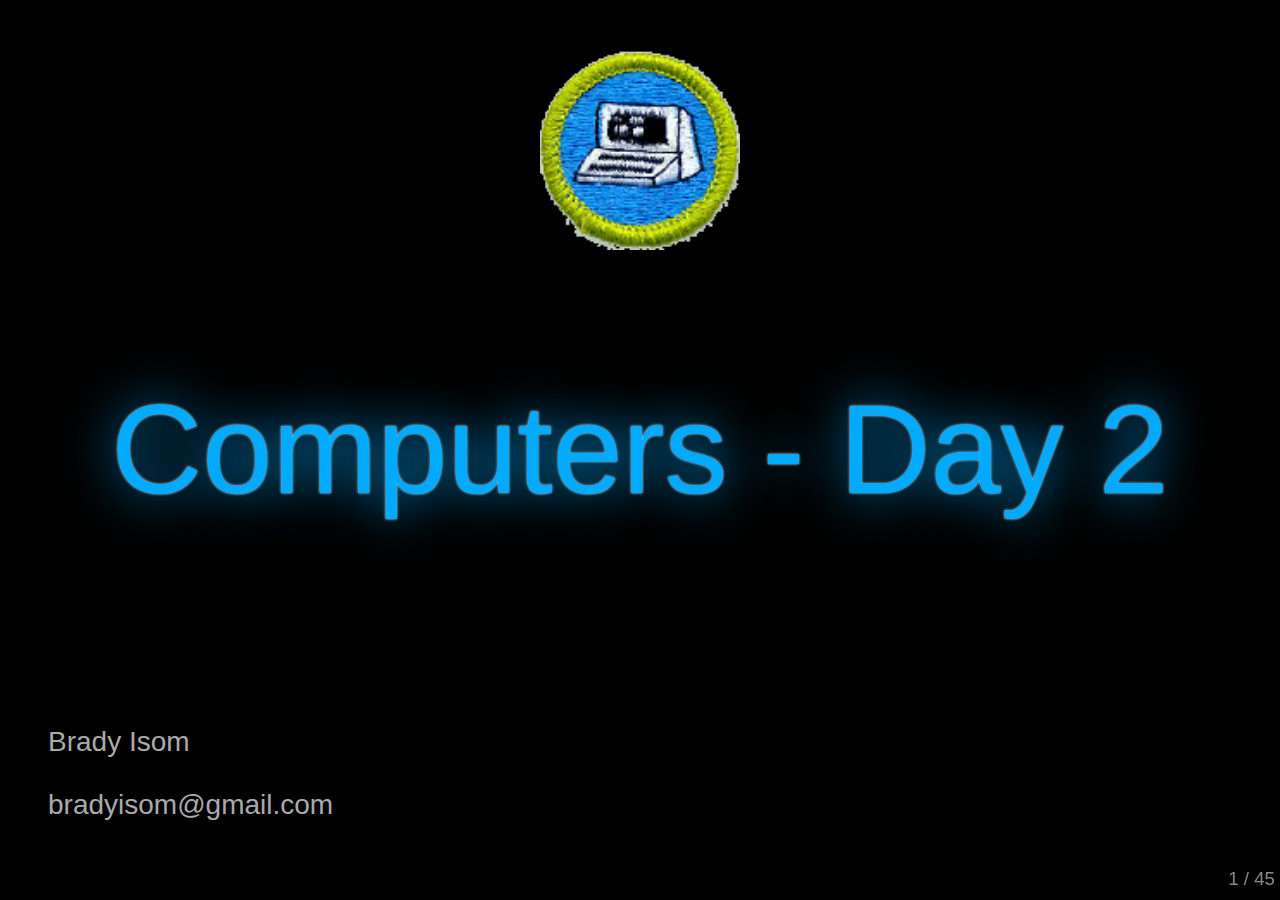
==== commit a92264c8: "Initial day 2" ====
--- a/day2.html
+++ b/day2.html
@@ -82,54 +82,197 @@
 
       <p>Discuss with your counselor the tips for online safety.</p>
       <ul>
-        <li class="slide"></li>
-        <li class="slide"></li>
-        <li class="slide"></li>
-        <li class="slide"></li>
-      </ul>
-    </section>
-<!-- --
-
-## Requirement #1
-
-Discuss with your counselor the tips for online safety.
-
---
-
-## Requirement #2a
-
-Give a short history of the computer. 
-
---
-
-## Requirement #2b
-
-Explain how the invention of the computer has affected society, science, and technology.
-
---
-
-## Requirement #8a
-
-Explain why copyright laws exist
-
---
-
-## Requirement #8b
-
-Explain why it is not permissible to accept a paid, copyrighted computer game or program from a friend unless the game or program is considered freeware or shareware. Explain the concepts of freeware and shareware.
-
---
-
-## Requirement #8c
-
-Explain the restrictions and limitations of downloading music from the Internet
-
---
-
-## Requirement 9
-
-Find out about three career opportunities in the computer industry. Pick one and find out the education, training, and experience required for this profession. Discuss this with your counselor, and explain why this profession might interest you. Report what you learn to your counselor.
- -->
+        <li class="slide">
+          <em>Personal Information</em> - Don’t give out personal information without your parents’ permission. This means you should not share your last name, home address, school name, or telephone number. Remember, just because someone asks for information about you does not mean you have to tell them anything about yourself!
+        </li>
+        <li class="slide">
+          <em>Passwords</em> - Don’t share your password with anyone but your parents. When you use a public computer make sure you logout of the accounts you’ve accessed before leaving the terminal.
+        </li>
+        <li class="slide">
+          <em>Photos</em> - Don’t post photos or videos online without getting your parents’ permission.
+        </li>
+        <li class="slide">
+          <em>Online Friends</em> - Don’t agree to meet an online friend unless you have your parents’ permission. Unfortunately, sometimes people pretend to be people they aren't. Remember that not everything you read online is true.
+        </li>
+      </ul>
+    </section>
+
+    <section class="slide">
+      <h2>Requirement #1 (cont.)</h2>
+
+      <ul>
+        <li class="slide">
+          <em>Online Ads</em> - Don’t buy anything online without talking to your parents first. Some ads may try to trick you by offering free things or telling you that you have won something as a way of collecting your personal information.
+        </li>
+        <li class="slide">
+          <em>Downloading</em> - Talk to your parents before you open an email attachment or download software. Attachments sometimes contain viruses. Never open an attachment from someone you don’t know.
+        </li>
+        <li class="slide">
+          <em>Bullying</em> - Don’t send or respond to mean or insulting messages. Tell your parents if you receive one. If something happens online that makes you feel uncomfortable, talk to your parents or to a teacher at school.
+        </li>
+        <li class="slide">
+          <em>Social Networking</em> - Many social networking websites (e.g., Facebook, Twitter, Second Life and MySpace) and blog hosting websites have minimum age requirements to signup. These requirements are there to protect you!
+        </li>
+      </ul>
+    </section>
+
+    <section class="slide">
+      <h2>Requirement #2a</h2>
+
+      <p>Give a short history of the computer.</p>
+
+      <div class="slide">
+        <p>1. Abacus - Babylonia 2000 years ago</p>
+        <img src="images/abacus.gif" alt="">
+      </div>
+    </section>
+
+    <section class="slide">
+      <h2>Requirement #2a (cont.)</h2>
+      <p>2. Blaise Pascal 1642 - First digital computer. Simple calculator, or odometer.</p>
+      <img src="images/pascal.jpg" style="float:left" alt="">
+      <img src="images/pascal_caculator.gif" alt="">
+    </section>
+
+    <section class="slide">
+      <h2>Requirement #2a (cont.)</h2>
+      <p>3. Tabulating machine with punch cards - 1890 - Herman Hollerith and James Powers</p>
+      <img src="images/tabulating-machine.gif" style="float:left" alt="">
+      <img src="images/punch_card.gif" alt="">
+    </section>
+
+    <section class="slide">
+      <h2>Requirement #2a (cont.)</h2>
+      <p>4. IBM punch card reader</p>
+      <img src="images/PunchCardReader.jpg" style="height:300px" alt="">
+    </section>
+
+    <section class="slide">
+      <h2>Requirement #2a (cont.)</h2>
+      <p>5. 1942 - ENIAC</p>
+      <img src="images/eniac.jpg" style="float:right" alt="">
+      <ul>
+        <li>Word = 10 digits</li>
+        <li>Multiplied 2 numbers/words @ 300 per second</li>
+        <li>18,000 Vacuum tubes</li>
+        <li>1,800 sq. ft. of floor space</li>
+        <li>180,000 watts of power</li>
+      </ul>
+    </section>
+
+    <section class="slide">
+      <h2>Requirement #2a (cont.)</h2>
+      <p>6. 1950's and 1960's - Magnetic Core Memory and the Transistor</p>
+      <img src="images/corememory.jpg" style="float:left" alt="">
+      <img src="images/transistors.jpg" style="float:left;margin-left:20px" alt="">
+    </section>
+
+    <section class="slide">
+      <h2>Requirement #2a (cont.)</h2>
+      <p>7. 1970's and 1980's - Personal Computers</p>
+      <img src="images/IBM_PC.jpg" style="float:left;height:300px;" alt="">
+      <img src="images/appleii.jpg" style="float:left;margin-left:20px;height:300px;" alt="">
+    </section>
+
+    <section class="slide">
+      <h2>Requirement #2b</h2>
+
+      <p>Explain how the invention of the computer has affected society, science, and technology.</p>
+      <ul>
+        <li class="slide">
+          Instant information.
+          <ul>
+            <li>No more going to the library for research.</li>
+            <li>News and current events are instant.</li>
+            <li>The world is a much smaller place.</li>
+          </ul>
+        </li>
+        <li class="slide">
+          Scientific calculations and simulations.
+          <ul>
+            <li>Calculations and complex number crunching</li>
+            <li>Much easier to run simulations and experiments</li>
+          </ul>
+        </li>
+        <li class="slide">Computers = Technology</li>
+      </ul>
+    </section>
+
+    <section class="slide">
+      <h2>Requirement #8a</h2>
+
+      <p>Explain why copyright laws exist</p>
+      <ul>
+        <li class="slide">Media (music, movies, pictures, text) is easy to copy.</li>
+        <li class="slide">Copyright laws protect the authors.</li>
+        <li class="slide">Because software is just 1's and 0's, it's very easy to copy.</li>
+      </ul>
+    </section>
+
+    <section class="slide">
+      <h2>Requirement #8b</h2>
+
+      <p>Explain why it is not permissible to accept a paid, copyrighted computer game or program from a friend unless the game or program is considered freeware or shareware. Explain the concepts of freeware and shareware.</p>
+      <ul>
+        <li class="slide">Freeware = Free software</li>
+        <li class="slide">Shareware = Free to try, but paying is encouraged for continued use.</li>
+        <li class="slide">Copies of software from friends that are not freeware or shareware are not legal unless you have paid for your own license.</li>
+      </ul>
+    </section>
+
+    <section class="slide">
+      <h2>Requirement #8c</h2>
+
+      <p>Explain the restrictions and limitations of downloading music from the Internet</p>
+      <ul>
+        <li class="slide">Similar rules apply for music</li>
+        <li class="slide">Most music must be paid for to download (iTunes, Amazon, etc.)</li>
+        <li class="slide">Music is free only if explicitly stated</li>
+        <li class="slide">File sharing sites are not legal if used to share copyrighted content.</li>
+        <li class="slide">Streaming sites (Pandora, iTunes radio) are legal because the providers pay for the music.</li>
+      </ul>
+    </section>
+
+    <section class="slide">
+      <h2>Requirement #9</h2>
+
+      <p>Find out about three career opportunities in the computer industry. Pick one and find out the education, training, and experience required for this profession. Discuss this with your counselor, and explain why this profession might interest you. Report what you learn to your counselor.</p>
+      <div class="slide">
+        <p>1. Programmer / Software Engineer</p>
+        <ul>
+          <li>Architect, write and maintain software.</li>
+          <li>Usually at least a B.S. in Computer Science</li>
+          <li>$50K - $100K+</li>
+        </ul>
+      </div>
+    </section>
+
+    <section class="slide">
+      <h2>Requirement #9 (cont.)</h2>
+
+      <div>
+        <p>2. IT (Information Technology)</p>
+        <ul>
+          <li>Installing, maintaining computers and networks.</li>
+          <li>Usually at least a B.S. in Information Technology</li>
+          <li>$50K - $100K+</li>
+        </ul>
+      </div>
+    </section>
+
+    <section class="slide">
+      <h2>Requirement #9 (cont.)</h2>
+
+      <div>
+        <p>3. Designer</p>
+        <ul>
+          <li>Visual design and interaction of software and web pages.</li>
+          <li>No official pre-requisites. Skills are essential. College training is a plus.</li>
+          <li>$30K - $65K</li>
+        </ul>
+      </div>
+    </section>
+
     <section class="slide">
       <h1>Pass Off</h1>
     </section>
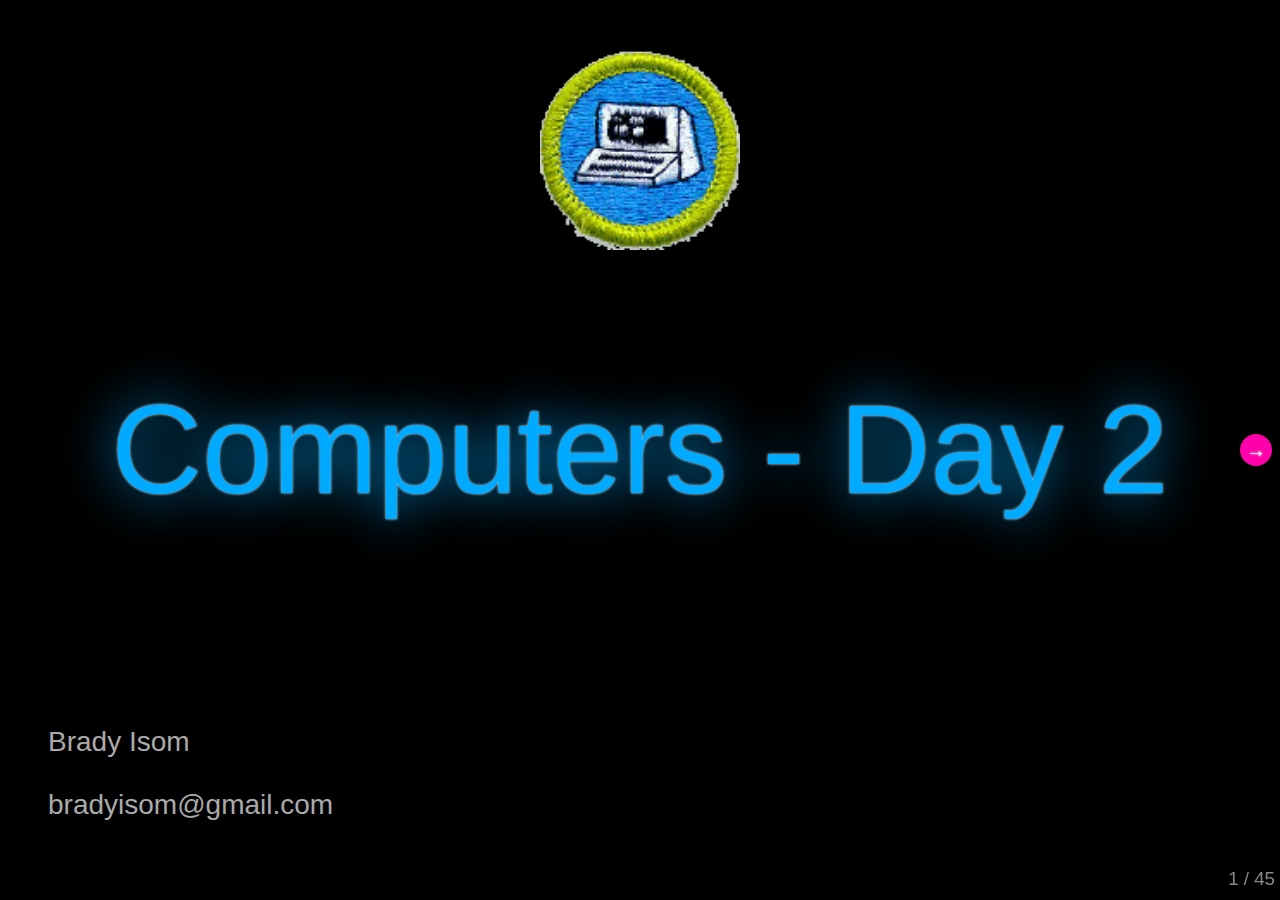
==== commit a6ee6590: "Added mouse navigation" ====
--- a/day2.html
+++ b/day2.html
@@ -291,11 +291,11 @@
     <!-- Begin extension snippets. Add or remove as needed. -->
 
     <!-- deck.navigation snippet -->
-<!--     <div aria-role="navigation">
+    <div aria-role="navigation">
       <a href="#" class="deck-prev-link" title="Previous">&#8592;</a>
       <a href="#" class="deck-next-link" title="Next">&#8594;</a>
     </div>
- -->
+
     <!-- deck.status snippet -->
     <p class="deck-status" aria-role="status">
       <span class="deck-status-current"></span>
